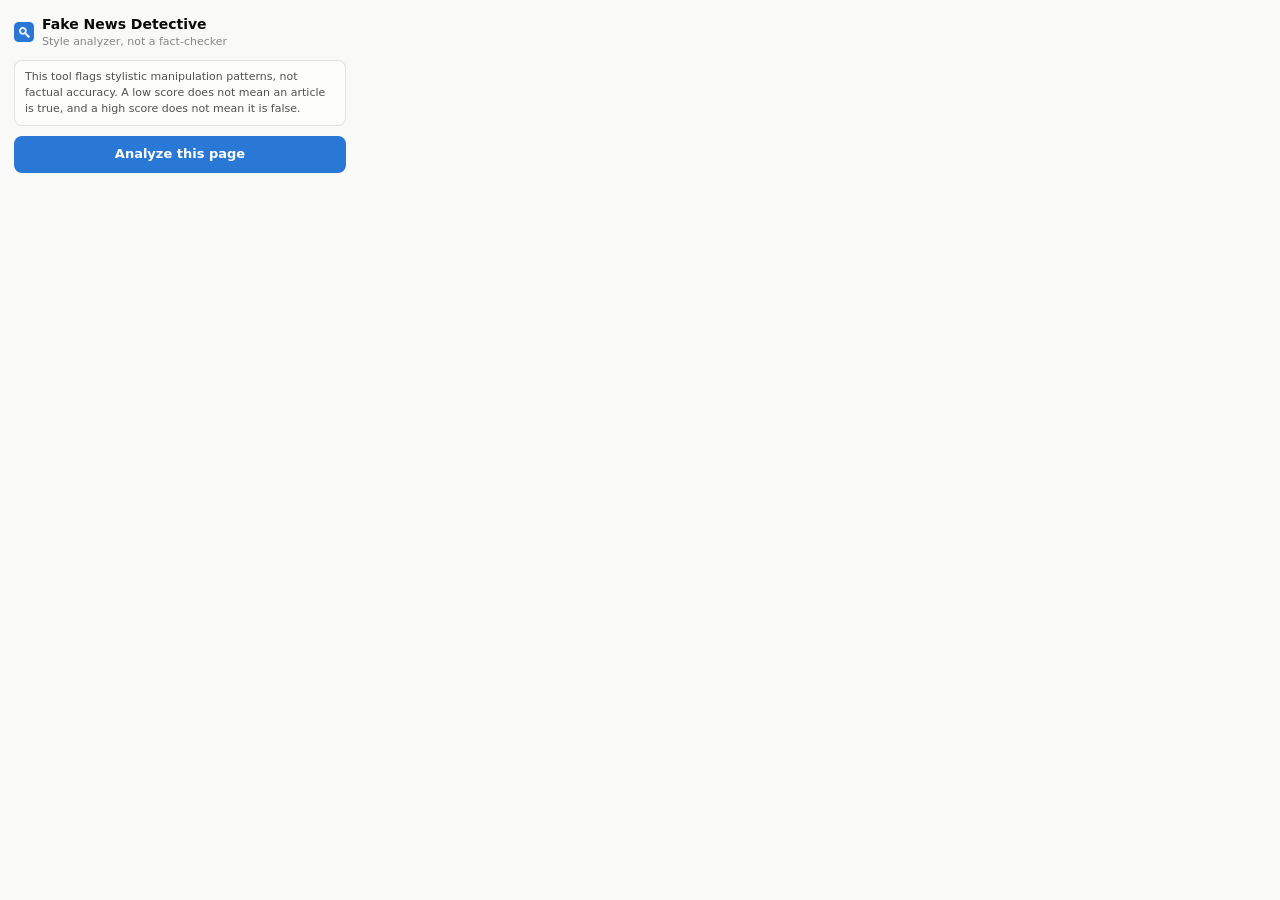
==== extension/popup.html @ 38d2d1dc "Initial commit: fake news detection browser extension Chrome extension + FastAPI backend with a Naiv" ====
<!doctype html>
<html lang="en">
<head>
  <meta charset="utf-8" />
  <title>Fake News Detective</title>
  <link rel="stylesheet" href="popup.css" />
</head>
<body>
  <header class="fnd-header">
    <img class="fnd-logo" src="icons/icon48.png" alt="" width="20" height="20" />
    <div>
      <h1>Fake News Detective</h1>
      <p class="fnd-subtitle">Style analyzer, not a fact-checker</p>
    </div>
  </header>

  <p class="fnd-disclaimer" id="disclaimer">
    This tool flags stylistic manipulation patterns, not factual accuracy. A low
    score does not mean an article is true, and a high score does not mean it
    is false.
  </p>

  <div class="fnd-banner fnd-banner-warning" id="stubBanner" hidden>
    Backend is running with a stub model (no trained artifacts found) — scores
    are illustrative only.
  </div>

  <div class="fnd-banner fnd-banner-critical" id="errorBanner" hidden></div>

  <button class="fnd-btn fnd-btn-primary" id="analyzeBtn">Analyze this page</button>

  <div class="fnd-loading" id="loading" hidden>
    <span class="fnd-spinner" aria-hidden="true"></span> Analyzing…
  </div>

  <section class="fnd-results" id="results" hidden>
    <div class="fnd-meter-block">
      <div class="fnd-meter-row">
        <span class="fnd-meter-label">Manipulation score</span>
        <span class="fnd-meter-value"><span id="scoreValue">0</span>/100</span>
      </div>
      <div class="fnd-meter-track" role="img" id="meterTrack" aria-label="Manipulation score meter">
        <div class="fnd-meter-fill" id="meterFill"></div>
      </div>
      <div class="fnd-meter-status">
        <span class="fnd-status-dot" id="statusDot"></span>
        <span id="statusWord">—</span>
      </div>
    </div>

    <div class="fnd-classifier-row">
      Classifier opinion: <strong id="labelValue">—</strong>
      <span class="fnd-muted">(confidence <span id="confidenceValue">—</span>)</span>
    </div>

    <h2 class="fnd-section-title">Signals</h2>
    <ul class="fnd-signals" id="signalsList"></ul>

    <div class="fnd-actions">
      <button class="fnd-btn fnd-btn-secondary" id="highlightBtn">Highlight patterns on page</button>
      <button class="fnd-btn fnd-btn-ghost" id="clearBtn" hidden>Clear highlights</button>
    </div>
    <div class="fnd-legend">
      <span><i class="fnd-swatch fnd-swatch-fake"></i> sensationalist / shouty</span>
      <span><i class="fnd-swatch fnd-swatch-real"></i> sourcing language</span>
    </div>
  </section>

  <script src="popup.js"></script>
</body>
</html>
---- extension/popup.css ----
:root {
  --fnd-surface: #fcfcfb;
  --fnd-page: #f9f9f7;
  --fnd-text: #0b0b0b;
  --fnd-text-secondary: #52514e;
  --fnd-text-muted: #898781;
  --fnd-hairline: #e1e0d9;
  --fnd-border: rgba(11, 11, 11, 0.1);
  --fnd-accent: #2a78d6;

  --fnd-good: #0ca30c;
  --fnd-warning: #fab219;
  --fnd-serious: #ec835a;
  --fnd-critical: #d03b3b;
}

@media (prefers-color-scheme: dark) {
  :root {
    --fnd-surface: #1a1a19;
    --fnd-page: #0d0d0d;
    --fnd-text: #ffffff;
    --fnd-text-secondary: #c3c2b7;
    --fnd-text-muted: #898781;
    --fnd-hairline: #2c2c2a;
    --fnd-border: rgba(255, 255, 255, 0.1);
    --fnd-accent: #3987e5;

    --fnd-good: #0ca30c;
    --fnd-warning: #fab219;
    --fnd-serious: #ec835a;
    --fnd-critical: #d03b3b;
  }
}

* {
  box-sizing: border-box;
}

/* Class rules below set `display` on these same elements, which otherwise
   beats the UA stylesheet's unmarked `[hidden] { display: none }` in the
   cascade and leaves them stuck visible. Restore hidden as the winner. */
[hidden] {
  display: none !important;
}

body {
  margin: 0;
  width: 360px;
  max-height: 560px;
  overflow-y: auto;
  background: var(--fnd-page);
  color: var(--fnd-text);
  font: 13px/1.45 system-ui, -apple-system, "Segoe UI", sans-serif;
  padding: 14px;
}

h1,
h2,
p {
  margin: 0;
}

.fnd-header {
  display: flex;
  align-items: center;
  gap: 8px;
  margin-bottom: 10px;
}

.fnd-header h1 {
  font-size: 14px;
  font-weight: 700;
}

.fnd-subtitle {
  font-size: 11px;
  color: var(--fnd-text-muted);
}

.fnd-disclaimer {
  font-size: 11px;
  color: var(--fnd-text-secondary);
  background: var(--fnd-surface);
  border: 1px solid var(--fnd-border);
  border-radius: 8px;
  padding: 8px 10px;
  margin-bottom: 10px;
}

.fnd-banner {
  font-size: 11.5px;
  border-radius: 8px;
  padding: 8px 10px;
  margin-bottom: 10px;
  display: flex;
  align-items: flex-start;
  gap: 6px;
}

.fnd-banner-warning {
  background: color-mix(in srgb, var(--fnd-warning) 16%, var(--fnd-surface));
  color: var(--fnd-text);
  border: 1px solid color-mix(in srgb, var(--fnd-warning) 45%, transparent);
}

.fnd-banner-critical {
  background: color-mix(in srgb, var(--fnd-critical) 14%, var(--fnd-surface));
  color: var(--fnd-text);
  border: 1px solid color-mix(in srgb, var(--fnd-critical) 45%, transparent);
}

.fnd-btn {
  width: 100%;
  border: none;
  border-radius: 8px;
  padding: 9px 12px;
  font: inherit;
  font-weight: 600;
  cursor: pointer;
}

.fnd-btn-primary {
  background: var(--fnd-accent);
  color: #ffffff;
}

.fnd-btn-primary:hover {
  filter: brightness(1.08);
}

.fnd-btn-secondary {
  background: var(--fnd-surface);
  color: var(--fnd-text);
  border: 1px solid var(--fnd-border);
}

.fnd-btn-ghost {
  background: transparent;
  color: var(--fnd-text-secondary);
  border: 1px solid var(--fnd-hairline);
  margin-top: 6px;
}

.fnd-btn:disabled {
  opacity: 0.6;
  cursor: default;
}

.fnd-loading {
  display: flex;
  align-items: center;
  gap: 8px;
  color: var(--fnd-text-secondary);
  font-size: 12px;
  padding: 10px 2px;
}

.fnd-spinner {
  width: 14px;
  height: 14px;
  border-radius: 50%;
  border: 2px solid var(--fnd-hairline);
  border-top-color: var(--fnd-accent);
  animation: fnd-spin 0.7s linear infinite;
}

@keyframes fnd-spin {
  to {
    transform: rotate(360deg);
  }
}

.fnd-results {
  margin-top: 8px;
}

.fnd-meter-block {
  background: var(--fnd-surface);
  border: 1px solid var(--fnd-border);
  border-radius: 10px;
  padding: 10px 12px;
  margin-bottom: 10px;
}

.fnd-meter-row {
  display: flex;
  justify-content: space-between;
  align-items: baseline;
  margin-bottom: 6px;
}

.fnd-meter-label {
  font-size: 11.5px;
  color: var(--fnd-text-secondary);
}

.fnd-meter-value {
  font-size: 15px;
  font-weight: 700;
  font-variant-numeric: tabular-nums;
}

.fnd-meter-track {
  position: relative;
  height: 8px;
  border-radius: 4px;
  background: var(--fnd-hairline);
  overflow: hidden;
}

.fnd-meter-fill {
  height: 100%;
  width: 0%;
  border-radius: 4px;
  background: var(--fnd-good);
  transition: width 0.25s ease, background-color 0.25s ease;
}

.fnd-meter-status {
  display: flex;
  align-items: center;
  gap: 6px;
  margin-top: 6px;
  font-size: 12px;
  font-weight: 600;
}

.fnd-status-dot {
  width: 8px;
  height: 8px;
  border-radius: 50%;
  background: var(--fnd-good);
  flex: none;
}

.fnd-classifier-row {
  font-size: 12px;
  color: var(--fnd-text-secondary);
  margin-bottom: 10px;
}

.fnd-muted {
  color: var(--fnd-text-muted);
}

.fnd-section-title {
  font-size: 11px;
  text-transform: uppercase;
  letter-spacing: 0.04em;
  color: var(--fnd-text-muted);
  margin: 4px 0 6px;
}

.fnd-signals {
  list-style: none;
  margin: 0 0 10px;
  padding: 0;
  display: flex;
  flex-direction: column;
  gap: 6px;
}

.fnd-signal {
  display: flex;
  gap: 8px;
  padding: 8px 9px;
  border-radius: 8px;
  background: var(--fnd-surface);
  border: 1px solid var(--fnd-border);
}

.fnd-signal-icon {
  flex: none;
  width: 6px;
  height: 6px;
  border-radius: 50%;
  background: var(--fnd-accent);
  margin-top: 6px;
}

.fnd-signal-body {
  flex: 1;
  min-width: 0;
}

.fnd-signal-name {
  display: flex;
  justify-content: space-between;
  gap: 6px;
  font-weight: 600;
  font-size: 12px;
  margin-bottom: 2px;
}

.fnd-signal-value {
  font-weight: 500;
  font-size: 10.5px;
  color: var(--fnd-text-muted);
  font-variant-numeric: tabular-nums;
}

.fnd-signal-explanation {
  font-size: 11.5px;
  color: var(--fnd-text-secondary);
}

.fnd-actions {
  margin-top: 4px;
}

.fnd-legend {
  display: flex;
  gap: 14px;
  margin-top: 8px;
  font-size: 10.5px;
  color: var(--fnd-text-muted);
}

.fnd-legend span {
  display: inline-flex;
  align-items: center;
  gap: 5px;
}

.fnd-swatch {
  width: 9px;
  height: 9px;
  border-radius: 2px;
  display: inline-block;
}

.fnd-swatch-fake {
  background: var(--fnd-warning);
}

.fnd-swatch-real {
  background: var(--fnd-good);
}
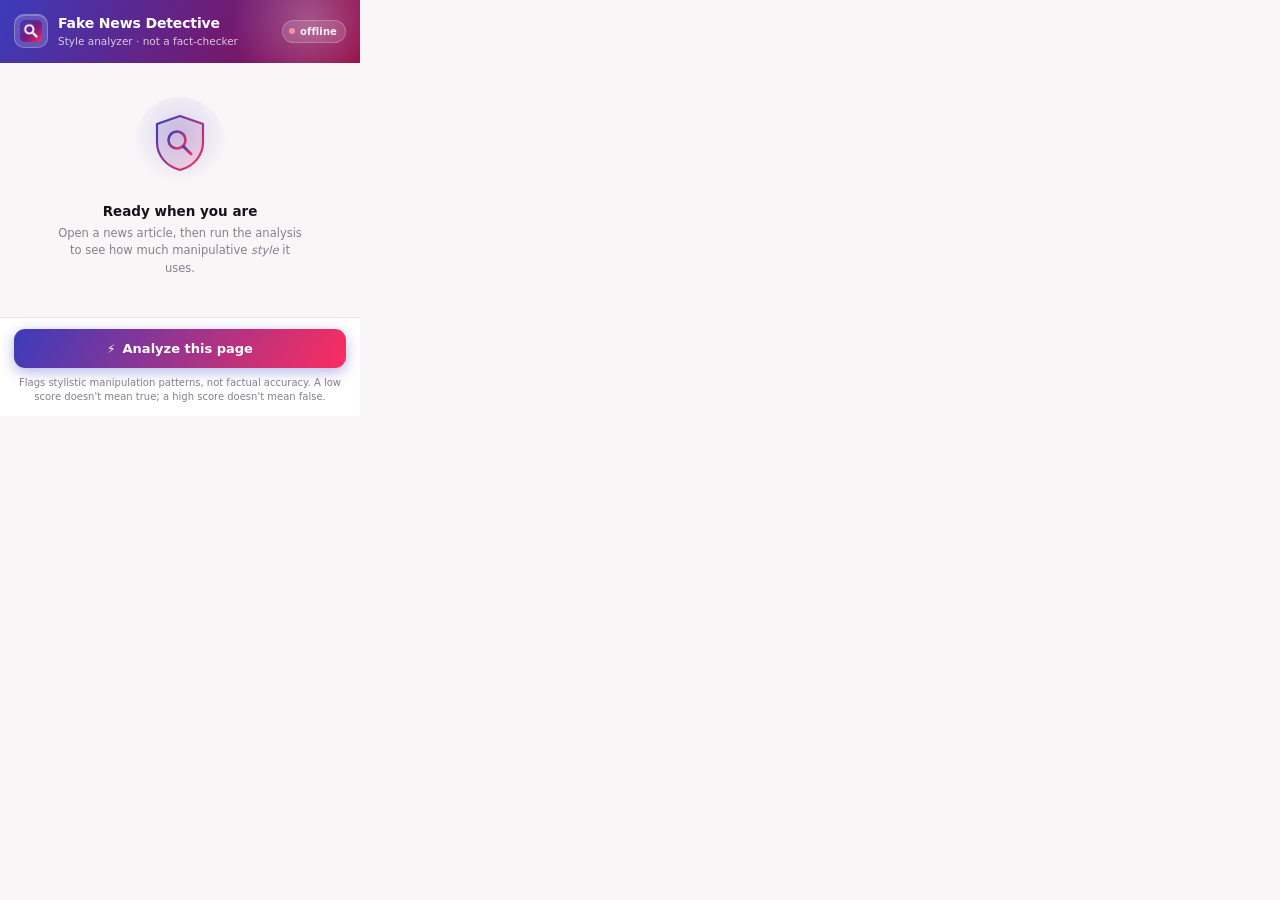
==== commit 774fe8d0: "My local work in progress" ====
--- a/extension/popup.html
+++ b/extension/popup.html
@@ -6,65 +6,129 @@
   <link rel="stylesheet" href="popup.css" />
 </head>
 <body>
-  <header class="fnd-header">
-    <img class="fnd-logo" src="icons/icon48.png" alt="" width="20" height="20" />
-    <div>
-      <h1>Fake News Detective</h1>
-      <p class="fnd-subtitle">Style analyzer, not a fact-checker</p>
-    </div>
-  </header>
+  <div class="fnd-app">
+    <header class="fnd-header">
+      <span class="fnd-logo-badge">
+        <img src="icons/icon48.png" alt="" width="22" height="22" />
+      </span>
+      <div class="fnd-header-text">
+        <h1>Fake News Detective</h1>
+        <p class="fnd-subtitle">Style analyzer &middot; not a fact-checker</p>
+      </div>
+      <span class="fnd-status-pill" id="apiPill" data-state="unknown">
+        <i class="fnd-pill-dot"></i><span id="apiPillText">checking</span>
+      </span>
+    </header>
 
-  <p class="fnd-disclaimer" id="disclaimer">
-    This tool flags stylistic manipulation patterns, not factual accuracy. A low
-    score does not mean an article is true, and a high score does not mean it
-    is false.
-  </p>
+    <main class="fnd-body">
+      <div class="fnd-banner fnd-banner-warning" id="stubBanner" hidden>
+        <span class="fnd-banner-icon">!</span>
+        <span>Backend is running a <b>stub model</b> — scores are illustrative only.</span>
+      </div>
 
-  <div class="fnd-banner fnd-banner-warning" id="stubBanner" hidden>
-    Backend is running with a stub model (no trained artifacts found) — scores
-    are illustrative only.
+      <div class="fnd-banner fnd-banner-critical" id="errorBanner" hidden>
+        <span class="fnd-banner-icon">&times;</span>
+        <span id="errorText"></span>
+      </div>
+
+      <!-- Idle / first-run state -->
+      <section class="fnd-empty" id="empty">
+        <div class="fnd-empty-art" aria-hidden="true">
+          <svg viewBox="0 0 64 64" width="64" height="64">
+            <defs>
+              <linearGradient id="shieldGrad" x1="0" y1="0" x2="1" y2="1">
+                <stop offset="0%" stop-color="var(--fnd-accent)" />
+                <stop offset="100%" stop-color="var(--fnd-accent-2)" />
+              </linearGradient>
+            </defs>
+            <path d="M32 5 55 13v18c0 14-9.6 24.4-23 28C18.6 55.4 9 45 9 31V13z"
+                  fill="url(#shieldGrad)" opacity="0.16" />
+            <path d="M32 5 55 13v18c0 14-9.6 24.4-23 28C18.6 55.4 9 45 9 31V13z"
+                  fill="none" stroke="url(#shieldGrad)" stroke-width="2.2" stroke-linejoin="round" />
+            <circle cx="29" cy="29" r="8.5" fill="none" stroke="url(#shieldGrad)" stroke-width="2.6" />
+            <line x1="35.5" y1="35.5" x2="43" y2="43" stroke="url(#shieldGrad)"
+                  stroke-width="2.8" stroke-linecap="round" />
+          </svg>
+        </div>
+        <p class="fnd-empty-title">Ready when you are</p>
+        <p class="fnd-empty-hint">
+          Open a news article, then run the analysis to see how much
+          manipulative <em>style</em> it uses.
+        </p>
+      </section>
+
+      <!-- Loading skeleton -->
+      <section class="fnd-skeleton" id="loading" hidden aria-label="Analyzing">
+        <div class="fnd-skel fnd-skel-gauge"></div>
+        <div class="fnd-skel fnd-skel-line" style="width: 70%"></div>
+        <div class="fnd-skel fnd-skel-row"></div>
+        <div class="fnd-skel fnd-skel-row"></div>
+        <p class="fnd-skel-caption">Reading the page and scoring its style…</p>
+      </section>
+
+      <!-- Results -->
+      <section class="fnd-results" id="results" hidden>
+        <div class="fnd-gauge-card">
+          <div class="fnd-gauge" id="gauge">
+            <svg viewBox="0 0 120 120" width="118" height="118" aria-hidden="true">
+              <circle class="fnd-gauge-track" cx="60" cy="60" r="52" />
+              <circle class="fnd-gauge-fill" id="gaugeFill" cx="60" cy="60" r="52" />
+            </svg>
+            <div class="fnd-gauge-center">
+              <span class="fnd-gauge-score" id="scoreValue">0</span>
+              <span class="fnd-gauge-unit">/100</span>
+            </div>
+          </div>
+          <div class="fnd-gauge-side">
+            <span class="fnd-gauge-caption">Manipulation score</span>
+            <span class="fnd-band" id="bandChip"><i class="fnd-band-dot"></i><span id="statusWord">—</span></span>
+            <p class="fnd-gauge-note" id="bandNote">—</p>
+          </div>
+        </div>
+
+        <div class="fnd-verdict">
+          <div class="fnd-verdict-head">
+            <span class="fnd-verdict-label">Classifier opinion</span>
+            <span class="fnd-chip" id="labelChip">—</span>
+          </div>
+          <div class="fnd-conf-row">
+            <span class="fnd-conf-text">confidence</span>
+            <span class="fnd-conf-track"><span class="fnd-conf-fill" id="confFill"></span></span>
+            <span class="fnd-conf-value" id="confidenceValue">—</span>
+          </div>
+        </div>
+
+        <div class="fnd-section-head">
+          <h2 class="fnd-section-title">Signals</h2>
+          <span class="fnd-flag-count" id="flagCount">—</span>
+        </div>
+        <ul class="fnd-signals" id="signalsList"></ul>
+        <button class="fnd-toggle-clean" id="toggleClean" hidden></button>
+
+        <div class="fnd-actions">
+          <button class="fnd-btn fnd-btn-secondary" id="highlightBtn">
+            <span class="fnd-btn-ico">◍</span> Highlight patterns on page
+          </button>
+          <button class="fnd-btn fnd-btn-ghost" id="clearBtn" hidden>Clear highlights</button>
+        </div>
+
+        <div class="fnd-legend">
+          <span><i class="fnd-swatch fnd-swatch-fake"></i> sensationalist / shouty</span>
+          <span><i class="fnd-swatch fnd-swatch-real"></i> sourcing language</span>
+        </div>
+      </section>
+    </main>
+
+    <footer class="fnd-footer">
+      <button class="fnd-btn fnd-btn-primary" id="analyzeBtn">
+        <span class="fnd-btn-ico">⚡</span> <span id="analyzeLabel">Analyze this page</span>
+      </button>
+      <p class="fnd-disclaimer">
+        Flags stylistic manipulation patterns, not factual accuracy. A low score
+        doesn't mean true; a high score doesn't mean false.
+      </p>
+    </footer>
   </div>
-
-  <div class="fnd-banner fnd-banner-critical" id="errorBanner" hidden></div>
-
-  <button class="fnd-btn fnd-btn-primary" id="analyzeBtn">Analyze this page</button>
-
-  <div class="fnd-loading" id="loading" hidden>
-    <span class="fnd-spinner" aria-hidden="true"></span> Analyzing…
-  </div>
-
-  <section class="fnd-results" id="results" hidden>
-    <div class="fnd-meter-block">
-      <div class="fnd-meter-row">
-        <span class="fnd-meter-label">Manipulation score</span>
-        <span class="fnd-meter-value"><span id="scoreValue">0</span>/100</span>
-      </div>
-      <div class="fnd-meter-track" role="img" id="meterTrack" aria-label="Manipulation score meter">
-        <div class="fnd-meter-fill" id="meterFill"></div>
-      </div>
-      <div class="fnd-meter-status">
-        <span class="fnd-status-dot" id="statusDot"></span>
-        <span id="statusWord">—</span>
-      </div>
-    </div>
-
-    <div class="fnd-classifier-row">
-      Classifier opinion: <strong id="labelValue">—</strong>
-      <span class="fnd-muted">(confidence <span id="confidenceValue">—</span>)</span>
-    </div>
-
-    <h2 class="fnd-section-title">Signals</h2>
-    <ul class="fnd-signals" id="signalsList"></ul>
-
-    <div class="fnd-actions">
-      <button class="fnd-btn fnd-btn-secondary" id="highlightBtn">Highlight patterns on page</button>
-      <button class="fnd-btn fnd-btn-ghost" id="clearBtn" hidden>Clear highlights</button>
-    </div>
-    <div class="fnd-legend">
-      <span><i class="fnd-swatch fnd-swatch-fake"></i> sensationalist / shouty</span>
-      <span><i class="fnd-swatch fnd-swatch-real"></i> sourcing language</span>
-    </div>
-  </section>
 
   <script src="popup.js"></script>
 </body>
--- a/extension/popup.css
+++ b/extension/popup.css
@@ -1,34 +1,69 @@
+/* Fake News Detective — popup theme.
+   Layout is a fixed 360px column: sticky gradient header, scrolling body,
+   sticky footer holding the primary action so it never scrolls out of reach. */
+
+/* Palette — Crimson / Sandy Brown / Dark Slate Blue / Gold / Firebrick.
+   Every semantic colour is one of those five hexes. Because three of them
+   (gold, sandy, firebrick) fail text contrast on one background or the
+   other, each also carries an `-ink` variant: the graphic token paints
+   rings/rails/fills, the ink token paints text sitting on the page. */
+
 :root {
-  --fnd-surface: #fcfcfb;
-  --fnd-page: #f9f9f7;
-  --fnd-text: #0b0b0b;
-  --fnd-text-secondary: #52514e;
-  --fnd-text-muted: #898781;
-  --fnd-hairline: #e1e0d9;
-  --fnd-border: rgba(11, 11, 11, 0.1);
-  --fnd-accent: #2a78d6;
-
-  --fnd-good: #0ca30c;
-  --fnd-warning: #fab219;
-  --fnd-serious: #ec835a;
-  --fnd-critical: #d03b3b;
+  --fnd-page: #faf6f8;
+  --fnd-surface: #ffffff;
+  --fnd-surface-2: #f2eef4;
+  --fnd-text: #16121a;
+  --fnd-text-secondary: #4c4653;
+  --fnd-text-muted: #857e8e;
+  --fnd-hairline: #e7e1ea;
+  --fnd-border: rgba(22, 18, 26, 0.1);
+  --fnd-shadow: 0 1px 2px rgba(60, 59, 187, 0.07), 0 6px 18px rgba(22, 18, 26, 0.07);
+
+  --fnd-accent: #3c3bbb;      /* Dark Slate Blue */
+  --fnd-accent-2: #fc2d5e;    /* Crimson */
+  --fnd-header-1: #3c3bbb;
+  --fnd-header-2: #930644;    /* Firebrick */
+  --fnd-gold: #f0eb20;        /* Gold — highlighter yellow */
+
+  /* Score bands, low to high: slate blue -> sandy -> crimson -> firebrick. */
+  --fnd-good: #3c3bbb;
+  --fnd-good-ink: #3c3bbb;
+  --fnd-warning: #ffc837;
+  --fnd-warning-ink: #8a6714;
+  --fnd-serious: #fc2d5e;
+  --fnd-serious-ink: #d62450;
+  --fnd-critical: #930644;
+  --fnd-critical-ink: #930644;
 }
 
 @media (prefers-color-scheme: dark) {
   :root {
-    --fnd-surface: #1a1a19;
-    --fnd-page: #0d0d0d;
-    --fnd-text: #ffffff;
-    --fnd-text-secondary: #c3c2b7;
-    --fnd-text-muted: #898781;
-    --fnd-hairline: #2c2c2a;
+    --fnd-page: #100c13;
+    --fnd-surface: #1b161f;
+    --fnd-surface-2: #262029;
+    --fnd-text: #f5f1f6;
+    --fnd-text-secondary: #bab2c0;
+    --fnd-text-muted: #857e8e;
+    --fnd-hairline: #322b37;
     --fnd-border: rgba(255, 255, 255, 0.1);
-    --fnd-accent: #3987e5;
-
-    --fnd-good: #0ca30c;
-    --fnd-warning: #fab219;
-    --fnd-serious: #ec835a;
-    --fnd-critical: #d03b3b;
+    --fnd-shadow: 0 1px 2px rgba(0, 0, 0, 0.45), 0 8px 22px rgba(0, 0, 0, 0.4);
+
+    /* Slate blue is too dark to read against the dark page, so it lifts;
+       the warm half of the palette already has the contrast it needs. */
+    --fnd-accent: #6968e0;
+    --fnd-accent-2: #fc2d5e;
+    --fnd-header-1: #302f9e;
+    --fnd-header-2: #7a0538;
+    --fnd-gold: #f0eb20;
+
+    --fnd-good: #6968e0;
+    --fnd-good-ink: #a3a2f5;
+    --fnd-warning: #ffc837;
+    --fnd-warning-ink: #ffc837;
+    --fnd-serious: #fc2d5e;
+    --fnd-serious-ink: #ff5c82;
+    --fnd-critical: #c10a5b;
+    --fnd-critical-ink: #ff7bab;
   }
 }
 
@@ -46,12 +81,10 @@
 body {
   margin: 0;
   width: 360px;
-  max-height: 560px;
-  overflow-y: auto;
   background: var(--fnd-page);
   color: var(--fnd-text);
-  font: 13px/1.45 system-ui, -apple-system, "Segoe UI", sans-serif;
-  padding: 14px;
+  font: 13px/1.5 system-ui, -apple-system, "Segoe UI", sans-serif;
+  -webkit-font-smoothing: antialiased;
 }
 
 h1,
@@ -60,78 +93,644 @@
   margin: 0;
 }
 
+.fnd-app {
+  display: flex;
+  flex-direction: column;
+  max-height: 600px;
+}
+
+/* ---- Header ---------------------------------------------------------- */
+
 .fnd-header {
-  display: flex;
-  align-items: center;
-  gap: 8px;
-  margin-bottom: 10px;
+  position: relative;
+  display: flex;
+  align-items: center;
+  gap: 10px;
+  padding: 13px 14px;
+  color: #fff;
+  background: linear-gradient(120deg, var(--fnd-header-1) 0%, var(--fnd-header-2) 100%);
+  overflow: hidden;
+}
+
+/* Soft light bloom in the top-right so the flat gradient reads as a surface. */
+.fnd-header::after {
+  content: "";
+  position: absolute;
+  top: -60px;
+  right: -30px;
+  width: 160px;
+  height: 160px;
+  border-radius: 50%;
+  background: radial-gradient(circle, rgba(255, 255, 255, 0.28), transparent 70%);
+  pointer-events: none;
+}
+
+.fnd-logo-badge {
+  position: relative;
+  display: grid;
+  place-items: center;
+  width: 34px;
+  height: 34px;
+  flex: none;
+  border-radius: 10px;
+  background: rgba(255, 255, 255, 0.16);
+  border: 1px solid rgba(255, 255, 255, 0.25);
+  box-shadow: inset 0 1px 0 rgba(255, 255, 255, 0.25);
+}
+
+.fnd-header-text {
+  flex: 1;
+  min-width: 0;
 }
 
 .fnd-header h1 {
   font-size: 14px;
   font-weight: 700;
+  letter-spacing: -0.01em;
 }
 
 .fnd-subtitle {
+  font-size: 10.5px;
+  color: rgba(255, 255, 255, 0.75);
+}
+
+.fnd-status-pill {
+  position: relative;
+  display: inline-flex;
+  align-items: center;
+  gap: 5px;
+  flex: none;
+  padding: 3px 8px 3px 6px;
+  border-radius: 999px;
+  font-size: 10px;
+  font-weight: 600;
+  letter-spacing: 0.01em;
+  color: rgba(255, 255, 255, 0.9);
+  background: rgba(255, 255, 255, 0.14);
+  border: 1px solid rgba(255, 255, 255, 0.2);
+}
+
+.fnd-pill-dot {
+  width: 6px;
+  height: 6px;
+  border-radius: 50%;
+  background: #cbd0e0;
+}
+
+.fnd-status-pill[data-state="online"] .fnd-pill-dot {
+  background: var(--fnd-gold);
+  box-shadow: 0 0 0 0 rgba(240, 235, 32, 0.75);
+  animation: fnd-pulse 2s ease-out infinite;
+}
+
+.fnd-status-pill[data-state="offline"] .fnd-pill-dot {
+  background: #fb7185;
+}
+
+@keyframes fnd-pulse {
+  70% { box-shadow: 0 0 0 6px rgba(240, 235, 32, 0); }
+  100% { box-shadow: 0 0 0 0 rgba(240, 235, 32, 0); }
+}
+
+/* ---- Body ------------------------------------------------------------ */
+
+.fnd-body {
+  flex: 1;
+  min-height: 0;
+  overflow-y: auto;
+  padding: 12px 14px 14px;
+}
+
+.fnd-body::-webkit-scrollbar {
+  width: 8px;
+}
+
+.fnd-body::-webkit-scrollbar-thumb {
+  background: var(--fnd-hairline);
+  border-radius: 4px;
+}
+
+/* ---- Banners --------------------------------------------------------- */
+
+.fnd-banner {
+  font-size: 11.5px;
+  line-height: 1.45;
+  border-radius: 10px;
+  padding: 9px 11px;
+  margin-bottom: 10px;
+  display: flex;
+  align-items: flex-start;
+  gap: 8px;
+  animation: fnd-rise 0.25s ease both;
+}
+
+.fnd-banner-icon {
+  flex: none;
+  display: grid;
+  place-items: center;
+  width: 16px;
+  height: 16px;
+  margin-top: 1px;
+  border-radius: 50%;
   font-size: 11px;
-  color: var(--fnd-text-muted);
-}
-
-.fnd-disclaimer {
-  font-size: 11px;
-  color: var(--fnd-text-secondary);
+  font-weight: 700;
+  color: #fff;
+}
+
+.fnd-banner-warning {
+  background: color-mix(in srgb, var(--fnd-warning) 14%, var(--fnd-surface));
+  border: 1px solid color-mix(in srgb, var(--fnd-warning) 40%, transparent);
+}
+
+.fnd-banner-warning .fnd-banner-icon {
+  background: var(--fnd-warning);
+}
+
+.fnd-banner-critical {
+  background: color-mix(in srgb, var(--fnd-critical) 12%, var(--fnd-surface));
+  border: 1px solid color-mix(in srgb, var(--fnd-critical) 40%, transparent);
+}
+
+.fnd-banner-critical .fnd-banner-icon {
+  background: var(--fnd-critical);
+}
+
+/* ---- Empty state ----------------------------------------------------- */
+
+.fnd-empty {
+  display: flex;
+  flex-direction: column;
+  align-items: center;
+  text-align: center;
+  padding: 22px 16px 26px;
+  animation: fnd-rise 0.3s ease both;
+}
+
+.fnd-empty-art {
+  display: grid;
+  place-items: center;
+  width: 92px;
+  height: 92px;
+  border-radius: 50%;
+  margin-bottom: 12px;
+  background: radial-gradient(
+    circle at 50% 40%,
+    color-mix(in srgb, var(--fnd-accent) 18%, transparent),
+    transparent 70%
+  );
+}
+
+.fnd-empty-title {
+  font-size: 13.5px;
+  font-weight: 700;
+}
+
+.fnd-empty-hint {
+  margin-top: 4px;
+  font-size: 11.5px;
+  color: var(--fnd-text-muted);
+  max-width: 250px;
+}
+
+/* ---- Loading skeleton ------------------------------------------------ */
+
+.fnd-skeleton {
+  display: flex;
+  flex-direction: column;
+  align-items: center;
+  gap: 10px;
+  padding: 8px 0 4px;
+}
+
+.fnd-skel {
+  border-radius: 10px;
+  background: linear-gradient(
+    100deg,
+    var(--fnd-surface-2) 30%,
+    color-mix(in srgb, var(--fnd-accent) 12%, var(--fnd-surface-2)) 50%,
+    var(--fnd-surface-2) 70%
+  );
+  background-size: 300% 100%;
+  animation: fnd-shimmer 1.3s linear infinite;
+}
+
+.fnd-skel-gauge {
+  width: 104px;
+  height: 104px;
+  border-radius: 50%;
+}
+
+.fnd-skel-line {
+  height: 12px;
+}
+
+.fnd-skel-row {
+  width: 100%;
+  height: 44px;
+}
+
+.fnd-skel-caption {
+  font-size: 11.5px;
+  color: var(--fnd-text-muted);
+  margin-top: 2px;
+}
+
+@keyframes fnd-shimmer {
+  from { background-position: 150% 0; }
+  to { background-position: -150% 0; }
+}
+
+/* ---- Gauge ----------------------------------------------------------- */
+
+.fnd-results > * {
+  animation: fnd-rise 0.32s ease both;
+}
+
+.fnd-gauge-card {
+  display: flex;
+  align-items: center;
+  gap: 14px;
+  padding: 14px 14px;
+  border-radius: 14px;
   background: var(--fnd-surface);
   border: 1px solid var(--fnd-border);
-  border-radius: 8px;
-  padding: 8px 10px;
+  box-shadow: var(--fnd-shadow);
   margin-bottom: 10px;
 }
 
-.fnd-banner {
+.fnd-gauge {
+  position: relative;
+  flex: none;
+  width: 118px;
+  height: 118px;
+}
+
+/* Start the arc at 12 o'clock instead of 3. */
+.fnd-gauge svg {
+  transform: rotate(-90deg);
+}
+
+.fnd-gauge-track {
+  fill: none;
+  stroke: var(--fnd-surface-2);
+  stroke-width: 11;
+}
+
+.fnd-gauge-fill {
+  fill: none;
+  stroke: var(--fnd-band-color, var(--fnd-good));
+  stroke-width: 11;
+  stroke-linecap: round;
+  /* 2πr for r=52; JS sets the offset to expose `score`% of the ring. */
+  stroke-dasharray: 326.7;
+  stroke-dashoffset: 326.7;
+  transition: stroke-dashoffset 0.9s cubic-bezier(0.22, 1, 0.36, 1),
+              stroke 0.5s ease;
+  filter: drop-shadow(0 0 5px color-mix(in srgb, var(--fnd-band-color, var(--fnd-good)) 45%, transparent));
+}
+
+.fnd-gauge-center {
+  position: absolute;
+  inset: 0;
+  display: flex;
+  flex-direction: column;
+  align-items: center;
+  justify-content: center;
+  line-height: 1;
+}
+
+.fnd-gauge-score {
+  font-size: 30px;
+  font-weight: 800;
+  letter-spacing: -0.03em;
+  font-variant-numeric: tabular-nums;
+  color: var(--fnd-band-ink, var(--fnd-text));
+}
+
+.fnd-gauge-unit {
+  font-size: 10px;
+  font-weight: 600;
+  color: var(--fnd-text-muted);
+  margin-top: 3px;
+}
+
+.fnd-gauge-side {
+  min-width: 0;
+}
+
+.fnd-gauge-caption {
+  display: block;
+  font-size: 10px;
+  font-weight: 700;
+  text-transform: uppercase;
+  letter-spacing: 0.06em;
+  color: var(--fnd-text-muted);
+  margin-bottom: 6px;
+}
+
+.fnd-band {
+  display: inline-flex;
+  align-items: center;
+  gap: 6px;
+  padding: 4px 10px;
+  border-radius: 999px;
+  font-size: 12px;
+  font-weight: 700;
+  color: var(--fnd-band-ink, var(--fnd-text));
+  background: color-mix(in srgb, var(--fnd-band-color, var(--fnd-good)) 13%, transparent);
+  border: 1px solid color-mix(in srgb, var(--fnd-band-color, var(--fnd-good)) 35%, transparent);
+}
+
+.fnd-band-dot {
+  width: 7px;
+  height: 7px;
+  border-radius: 50%;
+  background: var(--fnd-band-color, var(--fnd-good));
+}
+
+.fnd-gauge-note {
+  margin-top: 7px;
+  font-size: 11px;
+  line-height: 1.4;
+  color: var(--fnd-text-secondary);
+}
+
+/* ---- Classifier verdict --------------------------------------------- */
+
+.fnd-verdict {
+  padding: 11px 12px;
+  border-radius: 12px;
+  background: var(--fnd-surface);
+  border: 1px solid var(--fnd-border);
+  box-shadow: var(--fnd-shadow);
+  margin-bottom: 14px;
+}
+
+.fnd-verdict-head {
+  display: flex;
+  align-items: center;
+  justify-content: space-between;
+  gap: 8px;
+}
+
+.fnd-verdict-label {
   font-size: 11.5px;
-  border-radius: 8px;
-  padding: 8px 10px;
-  margin-bottom: 10px;
-  display: flex;
-  align-items: flex-start;
+  color: var(--fnd-text-secondary);
+}
+
+.fnd-chip {
+  padding: 3px 9px;
+  border-radius: 999px;
+  font-size: 11px;
+  font-weight: 700;
+}
+
+.fnd-chip[data-tone="fake"] {
+  color: var(--fnd-critical-ink);
+  background: color-mix(in srgb, var(--fnd-critical) 13%, transparent);
+  border: 1px solid color-mix(in srgb, var(--fnd-critical) 35%, transparent);
+}
+
+.fnd-chip[data-tone="real"] {
+  color: var(--fnd-good-ink);
+  background: color-mix(in srgb, var(--fnd-good) 13%, transparent);
+  border: 1px solid color-mix(in srgb, var(--fnd-good) 35%, transparent);
+}
+
+.fnd-conf-row {
+  display: flex;
+  align-items: center;
+  gap: 8px;
+  margin-top: 9px;
+}
+
+.fnd-conf-text {
+  font-size: 10.5px;
+  color: var(--fnd-text-muted);
+}
+
+.fnd-conf-track {
+  flex: 1;
+  height: 6px;
+  border-radius: 3px;
+  background: var(--fnd-surface-2);
+  overflow: hidden;
+}
+
+.fnd-conf-fill {
+  display: block;
+  height: 100%;
+  width: 0;
+  border-radius: 3px;
+  background: linear-gradient(90deg, var(--fnd-accent), var(--fnd-accent-2));
+  transition: width 0.7s cubic-bezier(0.22, 1, 0.36, 1);
+}
+
+.fnd-conf-value {
+  font-size: 11px;
+  font-weight: 700;
+  font-variant-numeric: tabular-nums;
+  color: var(--fnd-text-secondary);
+}
+
+/* ---- Signals --------------------------------------------------------- */
+
+.fnd-section-head {
+  display: flex;
+  align-items: baseline;
+  justify-content: space-between;
+  margin-bottom: 7px;
+}
+
+.fnd-section-title {
+  font-size: 10px;
+  font-weight: 700;
+  text-transform: uppercase;
+  letter-spacing: 0.07em;
+  color: var(--fnd-text-muted);
+}
+
+.fnd-flag-count {
+  font-size: 10.5px;
+  font-weight: 600;
+  color: var(--fnd-text-muted);
+}
+
+.fnd-signals {
+  list-style: none;
+  margin: 0;
+  padding: 0;
+  display: flex;
+  flex-direction: column;
   gap: 6px;
 }
 
-.fnd-banner-warning {
-  background: color-mix(in srgb, var(--fnd-warning) 16%, var(--fnd-surface));
-  color: var(--fnd-text);
-  border: 1px solid color-mix(in srgb, var(--fnd-warning) 45%, transparent);
-}
-
-.fnd-banner-critical {
-  background: color-mix(in srgb, var(--fnd-critical) 14%, var(--fnd-surface));
-  color: var(--fnd-text);
-  border: 1px solid color-mix(in srgb, var(--fnd-critical) 45%, transparent);
-}
+.fnd-signal {
+  position: relative;
+  display: flex;
+  gap: 9px;
+  padding: 9px 10px 9px 12px;
+  border-radius: 11px;
+  background: var(--fnd-surface);
+  border: 1px solid var(--fnd-border);
+  overflow: hidden;
+  transition: transform 0.15s ease, box-shadow 0.15s ease;
+  animation: fnd-rise 0.3s ease both;
+}
+
+.fnd-signal:hover {
+  transform: translateY(-1px);
+  box-shadow: var(--fnd-shadow);
+}
+
+/* Left accent rail carries the flagged/clean colour. */
+.fnd-signal::before {
+  content: "";
+  position: absolute;
+  left: 0;
+  top: 0;
+  bottom: 0;
+  width: 3px;
+  background: var(--fnd-sig-color, var(--fnd-good));
+}
+
+.fnd-signal[data-flagged="true"] {
+  background: color-mix(in srgb, var(--fnd-sig-color) 6%, var(--fnd-surface));
+}
+
+.fnd-signal-icon {
+  flex: none;
+  display: grid;
+  place-items: center;
+  width: 20px;
+  height: 20px;
+  margin-top: 1px;
+  border-radius: 7px;
+  font-size: 11px;
+  font-weight: 800;
+  color: var(--fnd-sig-ink, var(--fnd-good-ink));
+  background: color-mix(in srgb, var(--fnd-sig-color, var(--fnd-good)) 15%, transparent);
+}
+
+.fnd-signal-body {
+  flex: 1;
+  min-width: 0;
+}
+
+.fnd-signal-name {
+  display: flex;
+  justify-content: space-between;
+  align-items: center;
+  gap: 6px;
+  font-weight: 650;
+  font-size: 12px;
+  margin-bottom: 2px;
+}
+
+.fnd-signal-value {
+  flex: none;
+  font-weight: 700;
+  font-size: 10px;
+  padding: 1px 6px;
+  border-radius: 999px;
+  color: var(--fnd-text-secondary);
+  background: var(--fnd-surface-2);
+  font-variant-numeric: tabular-nums;
+}
+
+.fnd-signal-explanation {
+  display: block;
+  font-size: 11.5px;
+  line-height: 1.42;
+  color: var(--fnd-text-secondary);
+}
+
+/* Weight bar: how much of the score this signal is responsible for. */
+.fnd-signal-weight {
+  display: block;
+  height: 3px;
+  margin-top: 7px;
+  border-radius: 2px;
+  background: var(--fnd-surface-2);
+  overflow: hidden;
+}
+
+.fnd-signal-weight i {
+  display: block;
+  height: 100%;
+  width: 0;
+  border-radius: 2px;
+  background: var(--fnd-sig-color, var(--fnd-good));
+  transition: width 0.6s cubic-bezier(0.22, 1, 0.36, 1);
+}
+
+.fnd-toggle-clean {
+  width: 100%;
+  margin-top: 8px;
+  padding: 7px;
+  border: 1px dashed var(--fnd-hairline);
+  border-radius: 10px;
+  background: transparent;
+  color: var(--fnd-text-muted);
+  font: inherit;
+  font-size: 11px;
+  font-weight: 600;
+  cursor: pointer;
+  transition: color 0.15s ease, border-color 0.15s ease;
+}
+
+.fnd-toggle-clean:hover {
+  color: var(--fnd-accent);
+  border-color: color-mix(in srgb, var(--fnd-accent) 45%, transparent);
+}
+
+/* ---- Buttons --------------------------------------------------------- */
 
 .fnd-btn {
   width: 100%;
+  display: inline-flex;
+  align-items: center;
+  justify-content: center;
+  gap: 7px;
   border: none;
-  border-radius: 8px;
-  padding: 9px 12px;
+  border-radius: 11px;
+  padding: 10px 12px;
   font: inherit;
-  font-weight: 600;
+  font-weight: 650;
   cursor: pointer;
+  transition: transform 0.12s ease, box-shadow 0.18s ease, filter 0.18s ease;
+}
+
+.fnd-btn:active {
+  transform: translateY(1px);
+}
+
+.fnd-btn-ico {
+  font-size: 12px;
+  line-height: 1;
 }
 
 .fnd-btn-primary {
-  background: var(--fnd-accent);
-  color: #ffffff;
-}
-
-.fnd-btn-primary:hover {
-  filter: brightness(1.08);
+  color: #fff;
+  background: linear-gradient(120deg, var(--fnd-accent), var(--fnd-accent-2));
+  box-shadow: 0 4px 14px color-mix(in srgb, var(--fnd-accent) 38%, transparent);
+}
+
+.fnd-btn-primary:hover:not(:disabled) {
+  filter: brightness(1.07);
+  box-shadow: 0 6px 18px color-mix(in srgb, var(--fnd-accent) 48%, transparent);
 }
 
 .fnd-btn-secondary {
   background: var(--fnd-surface);
   color: var(--fnd-text);
   border: 1px solid var(--fnd-border);
+  box-shadow: var(--fnd-shadow);
+}
+
+.fnd-btn-secondary:hover {
+  border-color: color-mix(in srgb, var(--fnd-accent) 45%, transparent);
+  color: var(--fnd-accent);
 }
 
 .fnd-btn-ghost {
@@ -139,180 +738,31 @@
   color: var(--fnd-text-secondary);
   border: 1px solid var(--fnd-hairline);
   margin-top: 6px;
+  font-size: 12px;
+}
+
+.fnd-btn-ghost:hover {
+  color: var(--fnd-text);
+  border-color: var(--fnd-text-muted);
 }
 
 .fnd-btn:disabled {
-  opacity: 0.6;
+  opacity: 0.55;
   cursor: default;
-}
-
-.fnd-loading {
-  display: flex;
-  align-items: center;
-  gap: 8px;
-  color: var(--fnd-text-secondary);
-  font-size: 12px;
-  padding: 10px 2px;
-}
-
-.fnd-spinner {
-  width: 14px;
-  height: 14px;
-  border-radius: 50%;
-  border: 2px solid var(--fnd-hairline);
-  border-top-color: var(--fnd-accent);
-  animation: fnd-spin 0.7s linear infinite;
-}
-
-@keyframes fnd-spin {
-  to {
-    transform: rotate(360deg);
-  }
-}
-
-.fnd-results {
-  margin-top: 8px;
-}
-
-.fnd-meter-block {
-  background: var(--fnd-surface);
-  border: 1px solid var(--fnd-border);
-  border-radius: 10px;
-  padding: 10px 12px;
-  margin-bottom: 10px;
-}
-
-.fnd-meter-row {
-  display: flex;
-  justify-content: space-between;
-  align-items: baseline;
-  margin-bottom: 6px;
-}
-
-.fnd-meter-label {
-  font-size: 11.5px;
-  color: var(--fnd-text-secondary);
-}
-
-.fnd-meter-value {
-  font-size: 15px;
-  font-weight: 700;
-  font-variant-numeric: tabular-nums;
-}
-
-.fnd-meter-track {
-  position: relative;
-  height: 8px;
-  border-radius: 4px;
-  background: var(--fnd-hairline);
-  overflow: hidden;
-}
-
-.fnd-meter-fill {
-  height: 100%;
-  width: 0%;
-  border-radius: 4px;
-  background: var(--fnd-good);
-  transition: width 0.25s ease, background-color 0.25s ease;
-}
-
-.fnd-meter-status {
-  display: flex;
-  align-items: center;
-  gap: 6px;
-  margin-top: 6px;
-  font-size: 12px;
-  font-weight: 600;
-}
-
-.fnd-status-dot {
-  width: 8px;
-  height: 8px;
-  border-radius: 50%;
-  background: var(--fnd-good);
-  flex: none;
-}
-
-.fnd-classifier-row {
-  font-size: 12px;
-  color: var(--fnd-text-secondary);
-  margin-bottom: 10px;
-}
-
-.fnd-muted {
-  color: var(--fnd-text-muted);
-}
-
-.fnd-section-title {
-  font-size: 11px;
-  text-transform: uppercase;
-  letter-spacing: 0.04em;
-  color: var(--fnd-text-muted);
-  margin: 4px 0 6px;
-}
-
-.fnd-signals {
-  list-style: none;
-  margin: 0 0 10px;
-  padding: 0;
-  display: flex;
-  flex-direction: column;
-  gap: 6px;
-}
-
-.fnd-signal {
-  display: flex;
-  gap: 8px;
-  padding: 8px 9px;
-  border-radius: 8px;
-  background: var(--fnd-surface);
-  border: 1px solid var(--fnd-border);
-}
-
-.fnd-signal-icon {
-  flex: none;
-  width: 6px;
-  height: 6px;
-  border-radius: 50%;
-  background: var(--fnd-accent);
-  margin-top: 6px;
-}
-
-.fnd-signal-body {
-  flex: 1;
-  min-width: 0;
-}
-
-.fnd-signal-name {
-  display: flex;
-  justify-content: space-between;
-  gap: 6px;
-  font-weight: 600;
-  font-size: 12px;
-  margin-bottom: 2px;
-}
-
-.fnd-signal-value {
-  font-weight: 500;
-  font-size: 10.5px;
-  color: var(--fnd-text-muted);
-  font-variant-numeric: tabular-nums;
-}
-
-.fnd-signal-explanation {
-  font-size: 11.5px;
-  color: var(--fnd-text-secondary);
+  box-shadow: none;
 }
 
 .fnd-actions {
-  margin-top: 4px;
-}
+  margin-top: 12px;
+}
+
+/* ---- Legend + footer ------------------------------------------------- */
 
 .fnd-legend {
   display: flex;
   gap: 14px;
-  margin-top: 8px;
-  font-size: 10.5px;
+  margin-top: 10px;
+  font-size: 10px;
   color: var(--fnd-text-muted);
 }
 
@@ -325,14 +775,48 @@
 .fnd-swatch {
   width: 9px;
   height: 9px;
-  border-radius: 2px;
+  border-radius: 3px;
   display: inline-block;
 }
 
 .fnd-swatch-fake {
-  background: var(--fnd-warning);
+  background: var(--fnd-gold);
 }
 
 .fnd-swatch-real {
-  background: var(--fnd-good);
-}
+  background: var(--fnd-accent);
+}
+
+.fnd-footer {
+  flex: none;
+  padding: 11px 14px 12px;
+  background: var(--fnd-surface);
+  border-top: 1px solid var(--fnd-border);
+}
+
+.fnd-disclaimer {
+  margin-top: 8px;
+  font-size: 10px;
+  line-height: 1.4;
+  text-align: center;
+  color: var(--fnd-text-muted);
+}
+
+@keyframes fnd-rise {
+  from {
+    opacity: 0;
+    transform: translateY(6px);
+  }
+  to {
+    opacity: 1;
+    transform: none;
+  }
+}
+
+@media (prefers-reduced-motion: reduce) {
+  * {
+    animation-duration: 0.001ms !important;
+    animation-iteration-count: 1 !important;
+    transition-duration: 0.001ms !important;
+  }
+}
